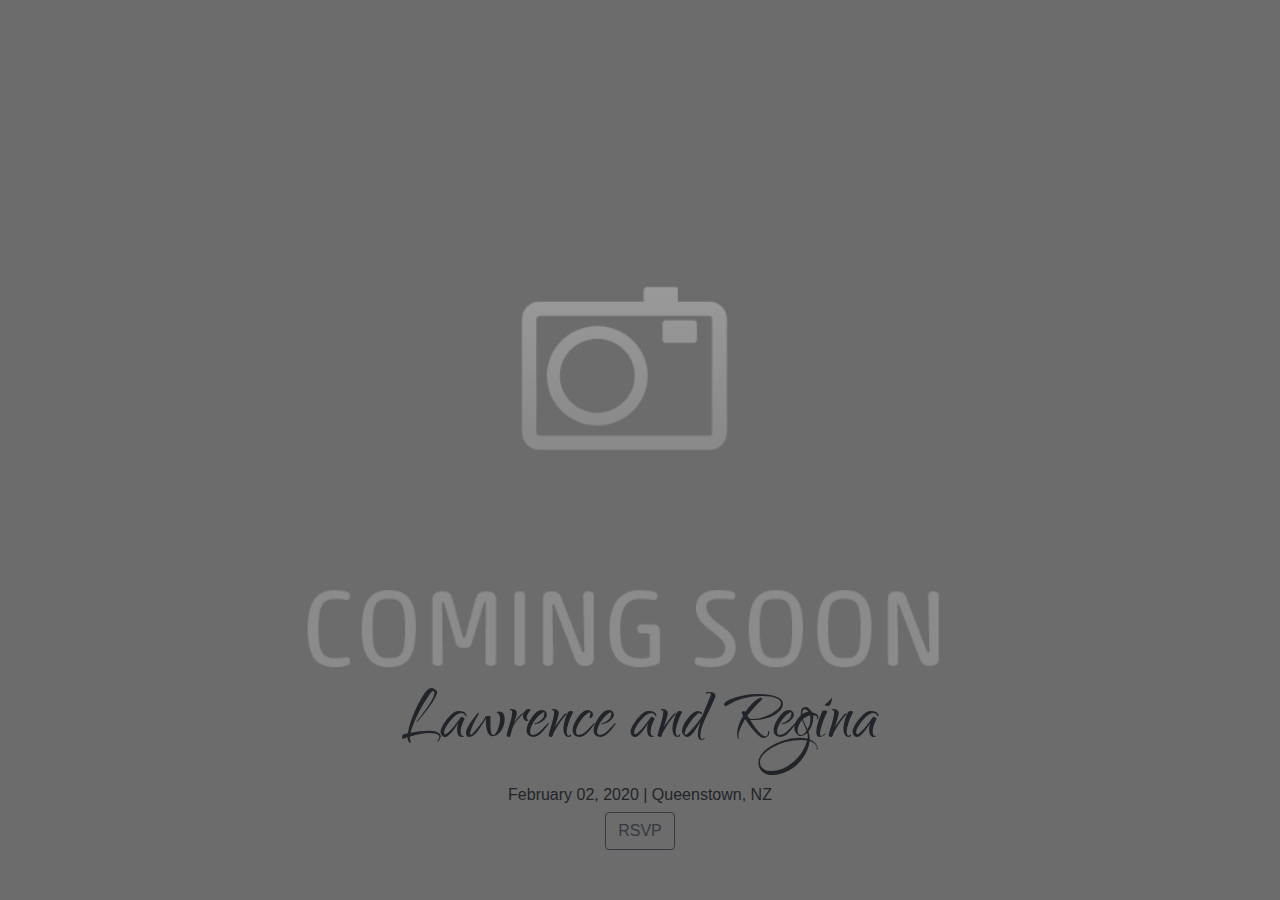
==== index.html @ 7c17e339 "draft skeleton" ====
<!DOCTYPE html>
<html lang="en">
<head>
    <meta charset="UTF-8">
    <meta name="viewport" content="width=device-width, initial-scale=1.0">
    <meta http-equiv="X-UA-Compatible" content="ie=edge">
    <title>Lawrence and Regina are getting married </title>
    <!-- Javascript -->
    <script src="https://ajax.googleapis.com/ajax/libs/jquery/3.3.1/jquery.min.js"></script>
    <script type="text/javascript" src="app.js"></script>
    <!-- Bootstrap -->
    <link rel="stylesheet" href="https://maxcdn.bootstrapcdn.com/bootstrap/4.0.0/css/bootstrap.min.css" integrity="sha384-Gn5384xqQ1aoWXA+058RXPxPg6fy4IWvTNh0E263XmFcJlSAwiGgFAW/dAiS6JXm" crossorigin="anonymous">
    <!--CSS Stylesheet-->
    <link rel="stylesheet" type="text/css" href="style.css">   
    <link href="https://fonts.googleapis.com/css?family=Cinzel+Decorative:900|Nanum+Pen+Script|Qwigley|Rock+Salt|Ruthie|Stalemate" rel="stylesheet">
</head>
<body>
    <!-- Home -->
    <div class="container-fluid home">
        <div class="homeText">
            <h3 class="title">Lawrence and Regina</h3>
            <h6>February 02, 2020 | Queenstown, NZ</h6>
            <button type="button" class="btn btn-outline-dark" id="rsvp">RSVP</button>
        </div>
    </div>

    <!-- Login -->
    <div class="container-fluid login hidden">
        <form>
            <div class="form-group">
                <label for="username">Username</label>
                <input type="username" class="form-control form-control-sm" id="username" aria-describedby="emailHelp" placeholder="Enter Username">
            </div>
            <div class="form-group">
                <label for="password">Password</label>
                <input type="password" class="form-control form-control-sm" id="password" placeholder="Password">
            </div>
            <button type="submit" class="btn btn-outline-dark">Login</button>
        </form>
    </div>

    <script
    src="https://code.jquery.com/jquery-3.3.1.min.js"
    integrity="sha256-FgpCb/KJQlLNfOu91ta32o/NMZxltwRo8QtmkMRdAu8="
    crossorigin="anonymous"></script>
    <script src="https://cdnjs.cloudflare.com/ajax/libs/popper.js/1.12.9/umd/popper.min.js" integrity="sha384-ApNbgh9B+Y1QKtv3Rn7W3mgPxhU9K/ScQsAP7hUibX39j7fakFPskvXusvfa0b4Q" crossorigin="anonymous"></script>
    <script src="https://maxcdn.bootstrapcdn.com/bootstrap/4.0.0/js/bootstrap.min.js" integrity="sha384-JZR6Spejh4U02d8jOt6vLEHfe/JQGiRRSQQxSfFWpi1MquVdAyjUar5+76PVCmYl" crossorigin="anonymous"></script>
</body>
</html>
---- style.css ----
*{
    box-sizing: border-box;
}

html, body{
    height: 100% !important;
    background-image: url("placeholder1.png");
    background-repeat: no-repeat;
    background-size: 100%;
}

#navbarNav ul{
    margin-left: auto;
    margin-right: auto;
}

#navbarNav ul li{
    padding: 0 15px;
}

.home{
    height: 100%;
    display: block;
    position: absolute;
    top: 0px;
    padding: 0px;
}

.homeText{
    position: absolute;
    width: 100%;
    left: 0px;
    right: 0px;
    bottom: 50px;
    text-align: center;
}

.title{
    /* font-family: 'Rock Salt', cursive; */
    /* font-family: 'Cinzel Decorative', cursive; */
    font-family: 'Qwigley', cursive;
    /* font-family: 'Stalemate', cursive; */
    /* font-family: 'Ruthie', cursive; */
    font-size: 85px;
}

.navbar-brand{
    font-family: 'Qwigley', cursive;
    font-size: 50px;
    margin: 0 auto;
}

h6, button{
    /* font-family: 'Nanum Pen Script', cursive; */
    /* font-size: 30px; */
}

form{
    max-width: 300px;
    margin: 0 auto;
    text-align: center;
}

.login{
    position: absolute;
    top: 250px;
}

.hidden{
    display: none;
}
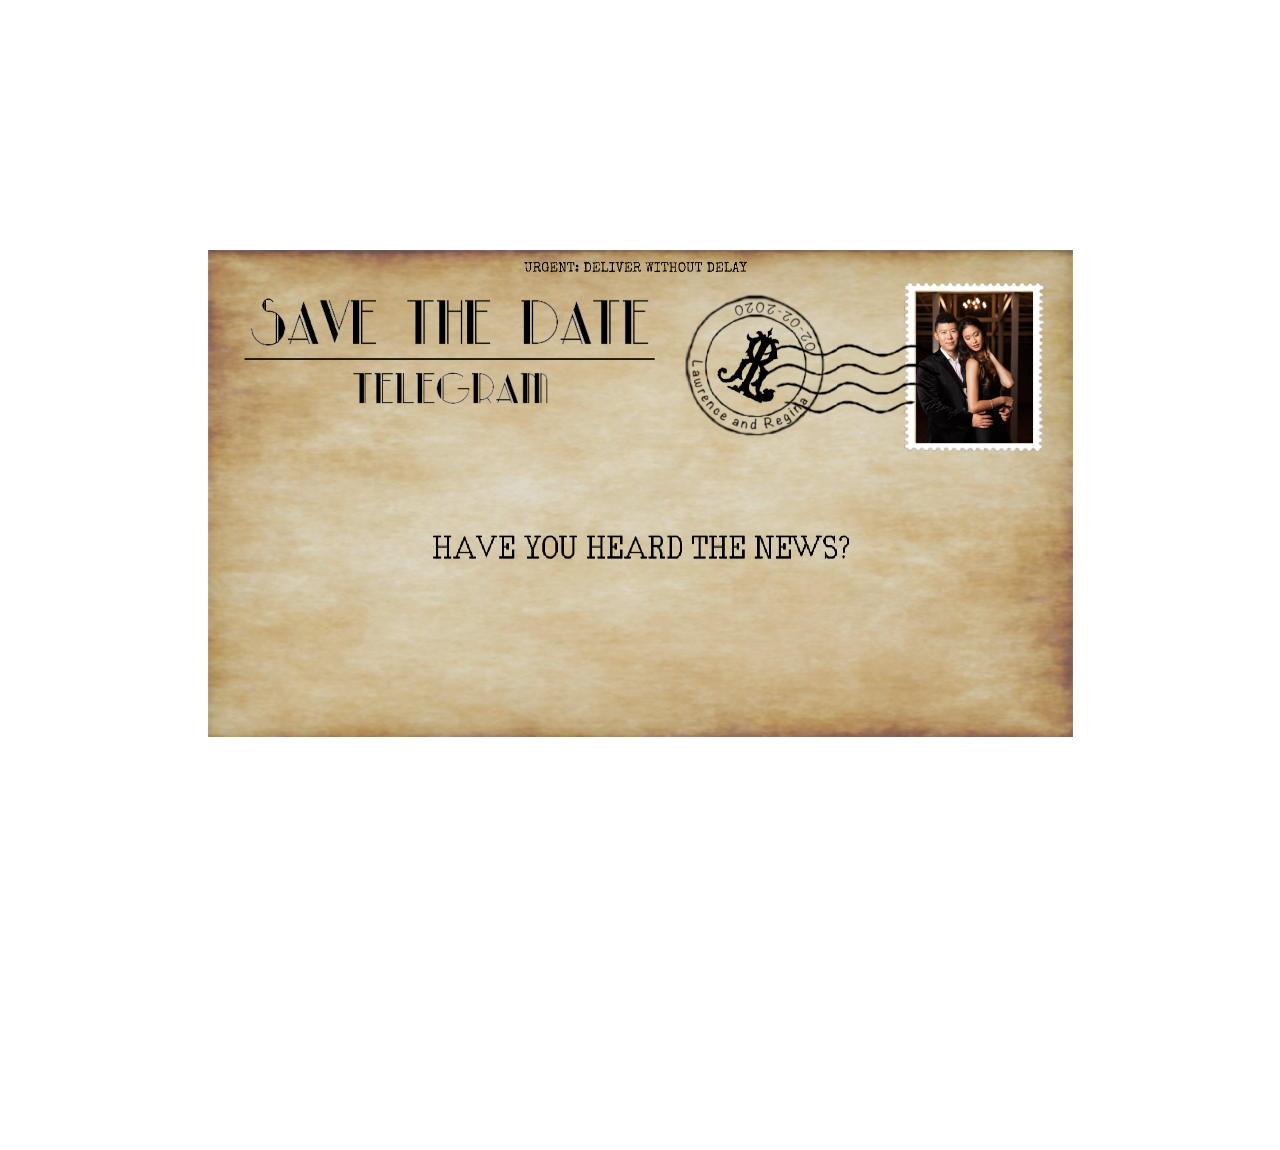
==== commit c8c84d2c: "added telegram and fixed envelope z-index" ====
--- a/index.html
+++ b/index.html
@@ -4,7 +4,8 @@
     <meta charset="UTF-8">
     <meta name="viewport" content="width=device-width, initial-scale=1.0">
     <meta http-equiv="X-UA-Compatible" content="ie=edge">
-    <title>Lawrence and Regina are getting married </title>
+    <title>Animated envelope</title>
+
     <!-- Javascript -->
     <script src="https://ajax.googleapis.com/ajax/libs/jquery/3.3.1/jquery.min.js"></script>
     <script type="text/javascript" src="app.js"></script>
@@ -13,32 +14,49 @@
     <!--CSS Stylesheet-->
     <link rel="stylesheet" type="text/css" href="style.css">   
     <link href="https://fonts.googleapis.com/css?family=Cinzel+Decorative:900|Nanum+Pen+Script|Qwigley|Rock+Salt|Ruthie|Stalemate" rel="stylesheet">
+    <!-- Typewriter Font -->
+    <link href="https://fonts.googleapis.com/css?family=Special+Elite" rel="stylesheet">
 </head>
 <body>
-    <!-- Home -->
-    <div class="container-fluid home">
-        <div class="homeText">
-            <h3 class="title">Lawrence and Regina</h3>
-            <h6>February 02, 2020 | Queenstown, NZ</h6>
-            <button type="button" class="btn btn-outline-dark" id="rsvp">RSVP</button>
+    <!-- FLIP -->
+    <div class="flip-container">
+        <div class="flipper">
+            <!-- ENVELOPE FRONT -->
+            <div class="front">
+                <img class="frontImg" src="images/savethedate.png">
+            </div>
+            <!-- ENVELOPE BACK -->
+            <div class="back envelope">
+                <div class="card">
+                    <div class="text">
+                        <p>THE PLEASURE OF YOUR PRESENCE IS REQUESTED AT THE MARRIAGE UNITING </p>
+                            <p> REGINA LO AND LAWRENCE LIAO 
+                            <br> SUNDAY 02 FEBRUARY 2020 
+                            <br> TEMECULA, CA </p>
+                        <p>WE HOPE YOU WILL JOIN US TO CELEBRATE</p>
+                        <p>FORMAL INVITATION TO FOLLOW </p>
+                    </div>
+                    <iframe class="video" src="https://www.youtube.com/embed/_9dwfjPjYuw?autoplay=1&modestbranding=1&autohide=1&showinfo=0&controls=0&loop=1&playlist=_9dwfjPjYuw" frameborder="0" allowfullscreen allow="autoplay"></iframe>        
+                </div>
+
+                <div class="background">
+                    <img class="backgroundImg" src="images/background.png">
+                </div>
+
+                <div class="top">
+                    <img class="flapImg" src="images/top.png">
+                </div> 
+
+                <div class="bottom">
+                    <img class="backImg" src="images/back.png">
+                </div>
+                
+                <!-- <span class="left"></span> -->
+                <!-- <span class="right"></span> -->
+            </div>
         </div>
     </div>
-
-    <!-- Login -->
-    <div class="container-fluid login hidden">
-        <form>
-            <div class="form-group">
-                <label for="username">Username</label>
-                <input type="username" class="form-control form-control-sm" id="username" aria-describedby="emailHelp" placeholder="Enter Username">
-            </div>
-            <div class="form-group">
-                <label for="password">Password</label>
-                <input type="password" class="form-control form-control-sm" id="password" placeholder="Password">
-            </div>
-            <button type="submit" class="btn btn-outline-dark">Login</button>
-        </form>
-    </div>
-
+    
     <script
     src="https://code.jquery.com/jquery-3.3.1.min.js"
     integrity="sha256-FgpCb/KJQlLNfOu91ta32o/NMZxltwRo8QtmkMRdAu8="
@@ -46,4 +64,4 @@
     <script src="https://cdnjs.cloudflare.com/ajax/libs/popper.js/1.12.9/umd/popper.min.js" integrity="sha384-ApNbgh9B+Y1QKtv3Rn7W3mgPxhU9K/ScQsAP7hUibX39j7fakFPskvXusvfa0b4Q" crossorigin="anonymous"></script>
     <script src="https://maxcdn.bootstrapcdn.com/bootstrap/4.0.0/js/bootstrap.min.js" integrity="sha384-JZR6Spejh4U02d8jOt6vLEHfe/JQGiRRSQQxSfFWpi1MquVdAyjUar5+76PVCmYl" crossorigin="anonymous"></script>
 </body>
-</html>+</html>
--- a/style.css
+++ b/style.css
@@ -2,70 +2,236 @@
     box-sizing: border-box;
 }
 
-html, body{
+body, html{
     height: 100% !important;
-    background-image: url("placeholder1.png");
-    background-repeat: no-repeat;
-    background-size: 100%;
-}
-
-#navbarNav ul{
-    margin-left: auto;
-    margin-right: auto;
-}
-
-#navbarNav ul li{
-    padding: 0 15px;
-}
-
-.home{
+}
+
+.video {
+    position: absolute;
+    width: 50%;
+    height: 52%;
+    bottom: 7%;
+    right: 3%;
+}
+
+.text {
+	position: absolute;
+	font-family: 'Special Elite', cursive;
+	text-align: center;
+	width: 45%;
+	bottom: 5%;
+	left: 2%;
+}
+
+/* Invite Front */
+/* entire container, keeps perspective */
+.flip-container{
+    width: 865px;
+    height: 485px;
+    margin: 0 auto;
+    /*perspective*/
+    -webkit-perspective:1000;
+    -moz-perspective:1000;
+    -ms-perspective:1000;
+    -o-perspective:1000;
+    perspective:1000;
+}
+
+/* flip the pane */
+.flipped {
+/*transform*/
+    -webkit-transform:rotateY(180deg);
+    -moz-transform:rotateY(180deg);
+    -ms-transform:rotateY(180deg);
+    -o-transform:rotateY(180deg);
+    transform:rotateY(180deg);
+}
+
+/* .front, .back {
+    width: 600px;
+    height: 350px;
+} */
+
+.frontImg, .backImg, .flapImg, .backgroundImg{
+    width: 100%;
     height: 100%;
-    display: block;
-    position: absolute;
-    top: 0px;
-    padding: 0px;
-}
-
-.homeText{
-    position: absolute;
-    width: 100%;
-    left: 0px;
-    right: 0px;
-    bottom: 50px;
-    text-align: center;
-}
-
-.title{
-    /* font-family: 'Rock Salt', cursive; */
-    /* font-family: 'Cinzel Decorative', cursive; */
-    font-family: 'Qwigley', cursive;
-    /* font-family: 'Stalemate', cursive; */
-    /* font-family: 'Ruthie', cursive; */
-    font-size: 85px;
-}
-
-.navbar-brand{
-    font-family: 'Qwigley', cursive;
-    font-size: 50px;
-    margin: 0 auto;
-}
-
-h6, button{
-    /* font-family: 'Nanum Pen Script', cursive; */
-    /* font-size: 30px; */
-}
-
-form{
-    max-width: 300px;
-    margin: 0 auto;
-    text-align: center;
-}
-
-.login{
-    position: absolute;
-    top: 250px;
-}
-
-.hidden{
-    display: none;
-}+}
+
+/* flip speed goes here */
+.flipper {
+    /*transition*/
+    -webkit-transition:0.6s;
+    -moz-transition:0.6s;
+    -o-transition:0.6s;
+    transition:0.6s;
+    /*transform-style*/
+    -webkit-transform-style:preserve-3d;
+    -moz-transform-style:preserve-3d;
+    -ms-transform-style:preserve-3d;
+    -o-transform-style:preserve-3d;
+    transform-style:preserve-3d;
+    position:relative;
+}
+
+/* hide back of pane during swap */
+.front, .back{
+    /*backface-visibility*/
+    -webkit-backface-visibility:hidden;
+    -moz-backface-visibility:hidden;
+    -ms-backface-visibility:hidden;
+    -o-backface-visibility:hidden;
+    backface-visibility:hidden;
+    position:absolute;
+    top:0;
+    left:0; 
+}
+
+/* front pane, placed above back */
+.front{
+    z-index:2;
+}
+
+/* back, initially hidden pane */
+.back{
+    /*transform*/
+    -webkit-transform:rotateY(180deg);
+    -moz-transform:rotateY(180deg);
+    -ms-transform:rotateY(180deg);
+    -o-transform:rotateY(180deg);
+    transform:rotateY(180deg);
+}
+
+/* Enveope Fold - Back*/
+.back {
+    width: 865px;
+    height: 485px;
+    margin-top: 250px;
+    position: relative;
+}
+
+.card {
+	background-image: url("images/telegram.png");
+	background-size: 100%;
+	position: relative;
+	width: 835px;
+	min-height: 425px;
+	height: auto;
+	margin: 0 auto;
+	top: 30px;
+	box-shadow: 0 0 5px 2px #333;
+	transition:2s ease-in-out;
+	transition-delay:1.5s;
+	z-index: 300;
+}
+
+.left, .right, .top {
+    width: 0;
+    height: 0;
+    position:absolute;
+    top:0;
+    z-index: 310;
+}
+
+/* .left{	
+	border-left: 300px solid #337efc;
+	border-top: 160px solid transparent;
+	border-bottom: 160px solid transparent;
+} */
+/* .right{	
+	border-right: 325px solid #337efc;
+	border-top: 160px solid transparent;
+	border-bottom: 160px solid transparent;;
+	left:325px;
+} */
+.flapImg{	
+	width: 865px;
+	height: auto;
+	/* border-right: 325px solid transparent;
+	border-top: 200px solid #03A9F4;
+	border-left: 325px solid transparent; */
+	transition:transform 1s,border 1s, ease-in-out;
+	transform-origin:top;
+	transform:rotateX(0deg);
+	z-index: 500;
+}
+.background {
+	width: 865px;
+	height: 485px;
+	position: absolute;
+	top: 0px;
+	z-index: 299; 
+}
+
+.bottom{
+	width: 865px;
+	height: 485px;
+	position: absolute;
+	top: 0px;
+	z-index: 300; 
+}
+
+.open{
+    /* padding-top: 150px; */
+    transform-origin:top;
+    transform:rotateX(180deg);
+    /* animation-delay:1.5s; */
+    transition:transform 0.7s,border 0.7s,z-index 0.7s ease-in-out;
+    transition-delay:0.7s;
+    /* border-top: 200px solid #2c3e50; */
+    z-index: 200;
+}
+
+.pull{
+	-webkit-animation:message_animation 2s 1 ease-in-out;
+	animation:message_animation 2s 1 ease-in-out;
+	-webkit-animation-delay:.9s;
+	animation-delay:1.2s;
+	transition:0.7s;
+	transition-delay:1.2s;
+	z-index: 350;
+}
+
+@-webkit-keyframes message_animation {
+	0%{
+		transform:translatey(0px);
+		z-index: 300;
+		transition: 1s ease-in-out;
+	}
+	50%{
+		transform:translatey(-340px);
+		z-index: 300;
+		transition: 1s ease-in-out;
+	}
+	51%{
+		transform:translatey(-340px);
+		z-index: 350;
+		transition: 1s ease-in-out;
+	}
+	100%{
+		transform:translatey(0px);
+		z-index: 350;
+		transition: 1s ease-in-out;
+	}
+}
+@keyframes message_animation {
+	0%{
+		transform:translatey(0px);
+		z-index: 300;
+		transition: 1s ease-in-out;
+	}
+	50%{
+		transform:translatey(-340px);
+		z-index: 300;
+		transition: 1s ease-in-out;
+	}
+	51%{
+		transform:translatey(-340px);
+		z-index: 350;
+		transition: 1s ease-in-out;
+	}
+	100%{
+		transform:translatey(0px);
+		z-index: 350;
+		transition: 1s ease-in-out;
+	}
+}
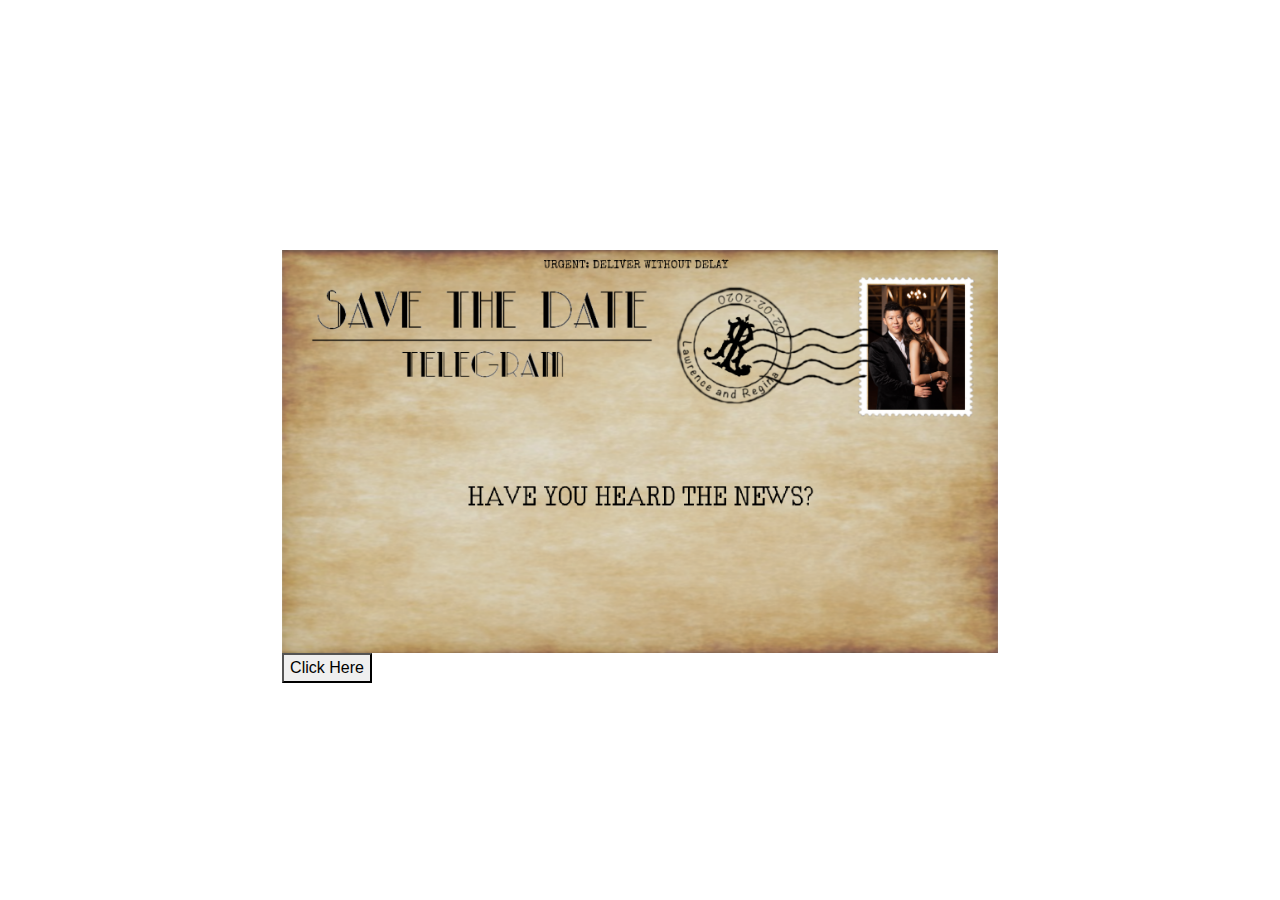
==== commit 78795617: "add button" ====
--- a/index.html
+++ b/index.html
@@ -20,40 +20,49 @@
 <body>
     <!-- FLIP -->
     <div class="flip-container">
-        <div class="flipper">
-            <!-- ENVELOPE FRONT -->
-            <div class="front">
-                <img class="frontImg" src="images/savethedate.png">
+        <div class="row">
+            <div class="col-md-1"></div>
+            <div class="col-md-10">
+                <div class="flipper">
+                     <!-- ENVELOPE FRONT -->
+                     <div class="front">
+                        <img class="frontImg" src="images/savethedate.png">
+                        <button>Click Here</button>
+                     </div>
+                     <!-- ENVELOPE BACK -->
+                     <div class="back envelope">
+                        <div class="card">
+                            <img class="telegram" src="images/telegram.png">
+                            <div class="row">
+                                <div class="col-sm-5 textWrap">
+                                    <div class="text">
+                                        <p>THE PLEASURE OF YOUR PRESENCE IS REQUESTED AT THE MARRIAGE UNITING </p>
+                                            <p class="group"> REGINA LO AND LAWRENCE LIAO </p>
+                                            <p class="group"> SUNDAY 02 FEBRUARY 2020 </p>
+                                            <p> TEMECULA, CA </p>
+                                        <p>WE HOPE YOU WILL JOIN US TO CELEBRATE</p>
+                                        <p>FORMAL INVITATION TO FOLLOW </p>
+                                    </div>
+                                </div>
+                                <iframe class="col-sm-7 video" src="https://www.youtube.com/embed/_9dwfjPjYuw?autoplay=1&modestbranding=1&autohide=1&showinfo=0&controls=0&loop=1&playlist=_9dwfjPjYuw" frameborder="0" allowfullscreen allow="autoplay"></iframe>      
+                            </div>
+                         </div>
+
+                        <div class="background">
+                            <img class="backgroundImg" src="images/background.png">
+                        </div>
+
+                        <div class="top">
+                            <img class="flapImg" src="images/top.png">
+                        </div> 
+
+                        <div class="bottom">
+                            <img class="backImg" src="images/back.png">
+                        </div>
+                    </div>
+                </div>
             </div>
-            <!-- ENVELOPE BACK -->
-            <div class="back envelope">
-                <div class="card">
-                    <div class="text">
-                        <p>THE PLEASURE OF YOUR PRESENCE IS REQUESTED AT THE MARRIAGE UNITING </p>
-                            <p> REGINA LO AND LAWRENCE LIAO 
-                            <br> SUNDAY 02 FEBRUARY 2020 
-                            <br> TEMECULA, CA </p>
-                        <p>WE HOPE YOU WILL JOIN US TO CELEBRATE</p>
-                        <p>FORMAL INVITATION TO FOLLOW </p>
-                    </div>
-                    <iframe class="video" src="https://www.youtube.com/embed/_9dwfjPjYuw?autoplay=1&modestbranding=1&autohide=1&showinfo=0&controls=0&loop=1&playlist=_9dwfjPjYuw" frameborder="0" allowfullscreen allow="autoplay"></iframe>        
-                </div>
-
-                <div class="background">
-                    <img class="backgroundImg" src="images/background.png">
-                </div>
-
-                <div class="top">
-                    <img class="flapImg" src="images/top.png">
-                </div> 
-
-                <div class="bottom">
-                    <img class="backImg" src="images/back.png">
-                </div>
-                
-                <!-- <span class="left"></span> -->
-                <!-- <span class="right"></span> -->
-            </div>
+            <div class="col-md-1"></div>
         </div>
     </div>
     
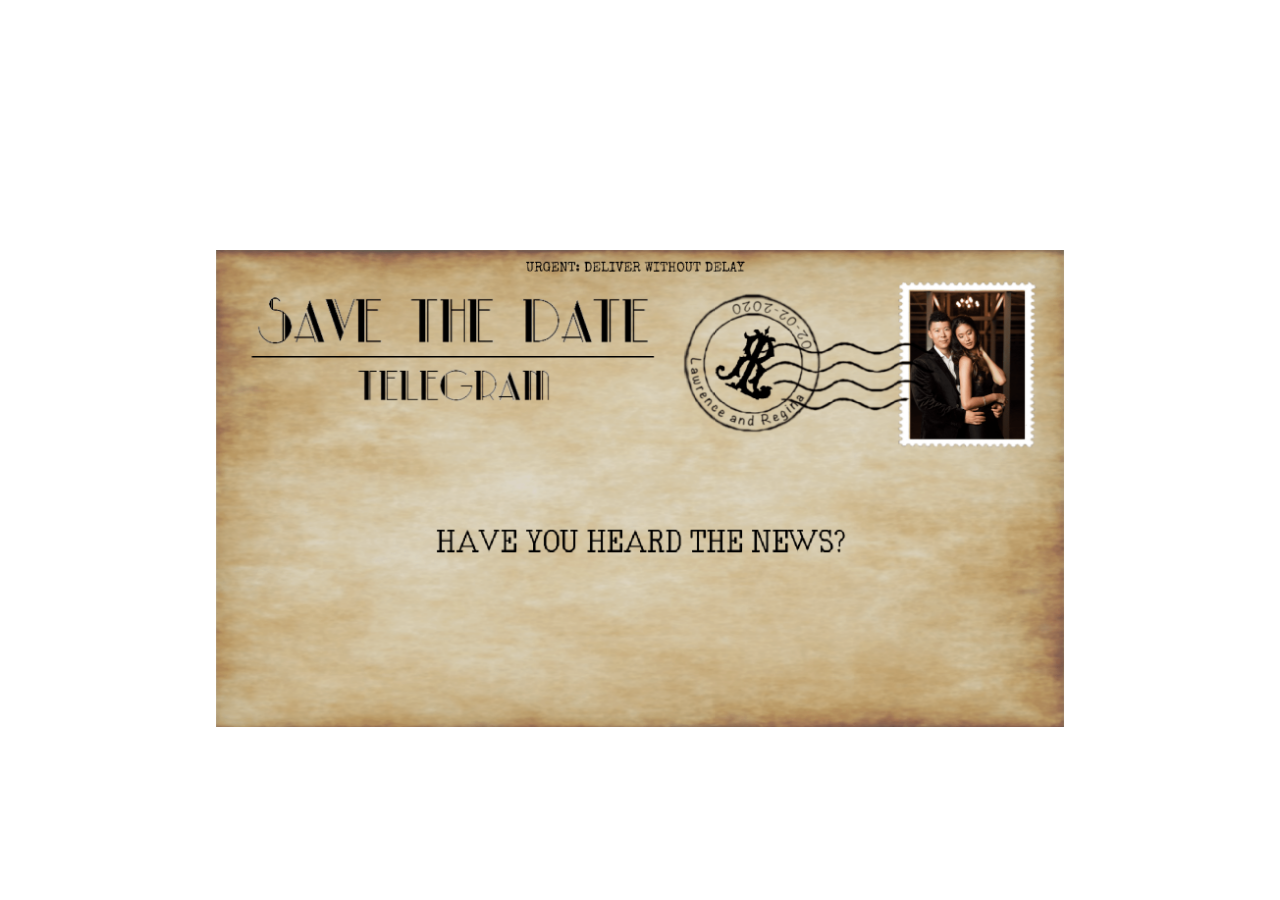
==== commit 6396a1bb: "remove button" ====
--- a/index.html
+++ b/index.html
@@ -27,7 +27,6 @@
                      <!-- ENVELOPE FRONT -->
                      <div class="front">
                         <img class="frontImg" src="images/savethedate.png">
-                        <button>Click Here</button>
                      </div>
                      <!-- ENVELOPE BACK -->
                      <div class="back envelope">
--- a/style.css
+++ b/style.css
@@ -4,30 +4,13 @@
 
 body, html{
     height: 100% !important;
-}
-
-.video {
-    position: absolute;
-    width: 50%;
-    height: 52%;
-    bottom: 7%;
-    right: 3%;
-}
-
-.text {
-	position: absolute;
-	font-family: 'Special Elite', cursive;
-	text-align: center;
-	width: 45%;
-	bottom: 5%;
-	left: 2%;
 }
 
 /* Invite Front */
 /* entire container, keeps perspective */
 .flip-container{
-    width: 865px;
-    height: 485px;
+    width: 80%;
+    height: auto;
     margin: 0 auto;
     /*perspective*/
     -webkit-perspective:1000;
@@ -37,6 +20,112 @@
     perspective:1000;
 }
 
+.front, .back, .card {
+	margin-top: 250px;
+	width: 100%;
+}
+
+.front{
+	position: relative;
+}
+
+button {
+	width: 100%;
+	font-size: 1.7vw;
+	font-family: 'Special Elite', cursive;
+	text-align: center;
+	position: absolute;
+	bottom: 25%;
+	background: none;
+	border: none;
+}
+
+/* IMAGES */
+.frontImg, .backImg, .flapImg, .telegram, .backgroundImg{
+    width: 100%;
+	height: auto;
+}
+
+/* BACK CSS */
+.back {
+    width: 100%;
+    height: 100%;
+    position: relative;
+}
+
+.background {
+	width: 100%;
+	height: 100%;
+	position: absolute;
+	top: 0px;
+	z-index: 299; 
+}
+
+.flapImg{	
+	/* border-right: 325px solid transparent;
+	border-top: 200px solid #03A9F4;
+	border-left: 325px solid transparent; */
+	transition:transform 1s,border 1s, ease-in-out;
+	transform-origin:top;
+	transform:rotateX(0deg);
+	z-index: 500;
+}
+
+.top {
+    width: 100%;
+    height: auto;
+    position:absolute;
+    top:0;
+    z-index: 310;
+}
+
+.bottom{
+	width: 100%;
+	height: 100%;
+	position: absolute;
+	top: 0px;
+	z-index: 300; 
+}
+
+/* CARD CSS */
+.video {
+    position: absolute;
+    width: 50%;
+    height: 55%;
+    top: 37%;
+    right: 3%;
+    padding: 0;
+}
+
+/* MOBILE FIRST */
+.textWrap {
+	position: absolute;
+	text-align: center;
+	font-family: 'Special Elite', cursive;
+	margin-top: auto;
+	margin-bottom: auto;
+	padding: 0 5px;
+	width: 45%;
+	height: 60%;
+	top: 37%;
+	left: 2%;
+}
+
+.text {
+	width: 100%;
+	margin: auto;
+	font-size: 1.35vw;
+}
+
+p {
+	margin: 0 0 9px 0;
+}
+
+.group {
+	margin: 0;
+}
+
+/* ANIMATION - FLIP */
 /* flip the pane */
 .flipped {
 /*transform*/
@@ -45,16 +134,6 @@
     -ms-transform:rotateY(180deg);
     -o-transform:rotateY(180deg);
     transform:rotateY(180deg);
-}
-
-/* .front, .back {
-    width: 600px;
-    height: 350px;
-} */
-
-.frontImg, .backImg, .flapImg, .backgroundImg{
-    width: 100%;
-    height: 100%;
 }
 
 /* flip speed goes here */
@@ -101,73 +180,16 @@
     transform:rotateY(180deg);
 }
 
-/* Enveope Fold - Back*/
-.back {
-    width: 865px;
-    height: 485px;
-    margin-top: 250px;
-    position: relative;
-}
-
+/* ANIMATION - CARD */
 .card {
-	background-image: url("images/telegram.png");
-	background-size: 100%;
-	position: relative;
-	width: 835px;
-	min-height: 425px;
+	width: 90%;
 	height: auto;
-	margin: 0 auto;
-	top: 30px;
+	margin: 10px auto;
+	top: 40%;
 	box-shadow: 0 0 5px 2px #333;
 	transition:2s ease-in-out;
 	transition-delay:1.5s;
 	z-index: 300;
-}
-
-.left, .right, .top {
-    width: 0;
-    height: 0;
-    position:absolute;
-    top:0;
-    z-index: 310;
-}
-
-/* .left{	
-	border-left: 300px solid #337efc;
-	border-top: 160px solid transparent;
-	border-bottom: 160px solid transparent;
-} */
-/* .right{	
-	border-right: 325px solid #337efc;
-	border-top: 160px solid transparent;
-	border-bottom: 160px solid transparent;;
-	left:325px;
-} */
-.flapImg{	
-	width: 865px;
-	height: auto;
-	/* border-right: 325px solid transparent;
-	border-top: 200px solid #03A9F4;
-	border-left: 325px solid transparent; */
-	transition:transform 1s,border 1s, ease-in-out;
-	transform-origin:top;
-	transform:rotateX(0deg);
-	z-index: 500;
-}
-.background {
-	width: 865px;
-	height: 485px;
-	position: absolute;
-	top: 0px;
-	z-index: 299; 
-}
-
-.bottom{
-	width: 865px;
-	height: 485px;
-	position: absolute;
-	top: 0px;
-	z-index: 300; 
 }
 
 .open{
@@ -198,12 +220,12 @@
 		transition: 1s ease-in-out;
 	}
 	50%{
-		transform:translatey(-340px);
+		transform:translatey(-40vw);
 		z-index: 300;
 		transition: 1s ease-in-out;
 	}
 	51%{
-		transform:translatey(-340px);
+		transform:translatey(-40vw);
 		z-index: 350;
 		transition: 1s ease-in-out;
 	}
@@ -220,12 +242,12 @@
 		transition: 1s ease-in-out;
 	}
 	50%{
-		transform:translatey(-340px);
+		transform:translatey(-40vw);
 		z-index: 300;
 		transition: 1s ease-in-out;
 	}
 	51%{
-		transform:translatey(-340px);
+		transform:translatey(-40vw);
 		z-index: 350;
 		transition: 1s ease-in-out;
 	}
@@ -235,3 +257,58 @@
 		transition: 1s ease-in-out;
 	}
 }
+
+/* MEDIA QUERIES */
+@media (min-width:768px) {
+	button {
+		bottom: 25%;
+		font-size: 1.5vw;
+	}
+	
+	.card {
+		width: 92%;
+	}
+
+	.text {
+		font-size: 1.13vw;
+	}
+
+	p {
+		margin: 0 0 12px 0;
+	}
+}
+
+@media (min-width:922px) {
+	.text {
+		font-size: 1.2vw;
+	}
+
+	p {
+		margin: 0 0 13px 0;
+	}
+}
+
+@media (min-width:1150px) {
+	
+	.card {
+		width: 94%;
+	}
+
+	.text {
+		font-size: 1.25vw;
+	}
+
+	p {
+		margin: 0 0 15px 0;
+	}
+}
+
+@media (min-width:1265px) {
+	.text {
+		font-size: 1.28vw;
+	}
+
+	p {
+		margin: 0 0 18px 0;
+	}
+}
